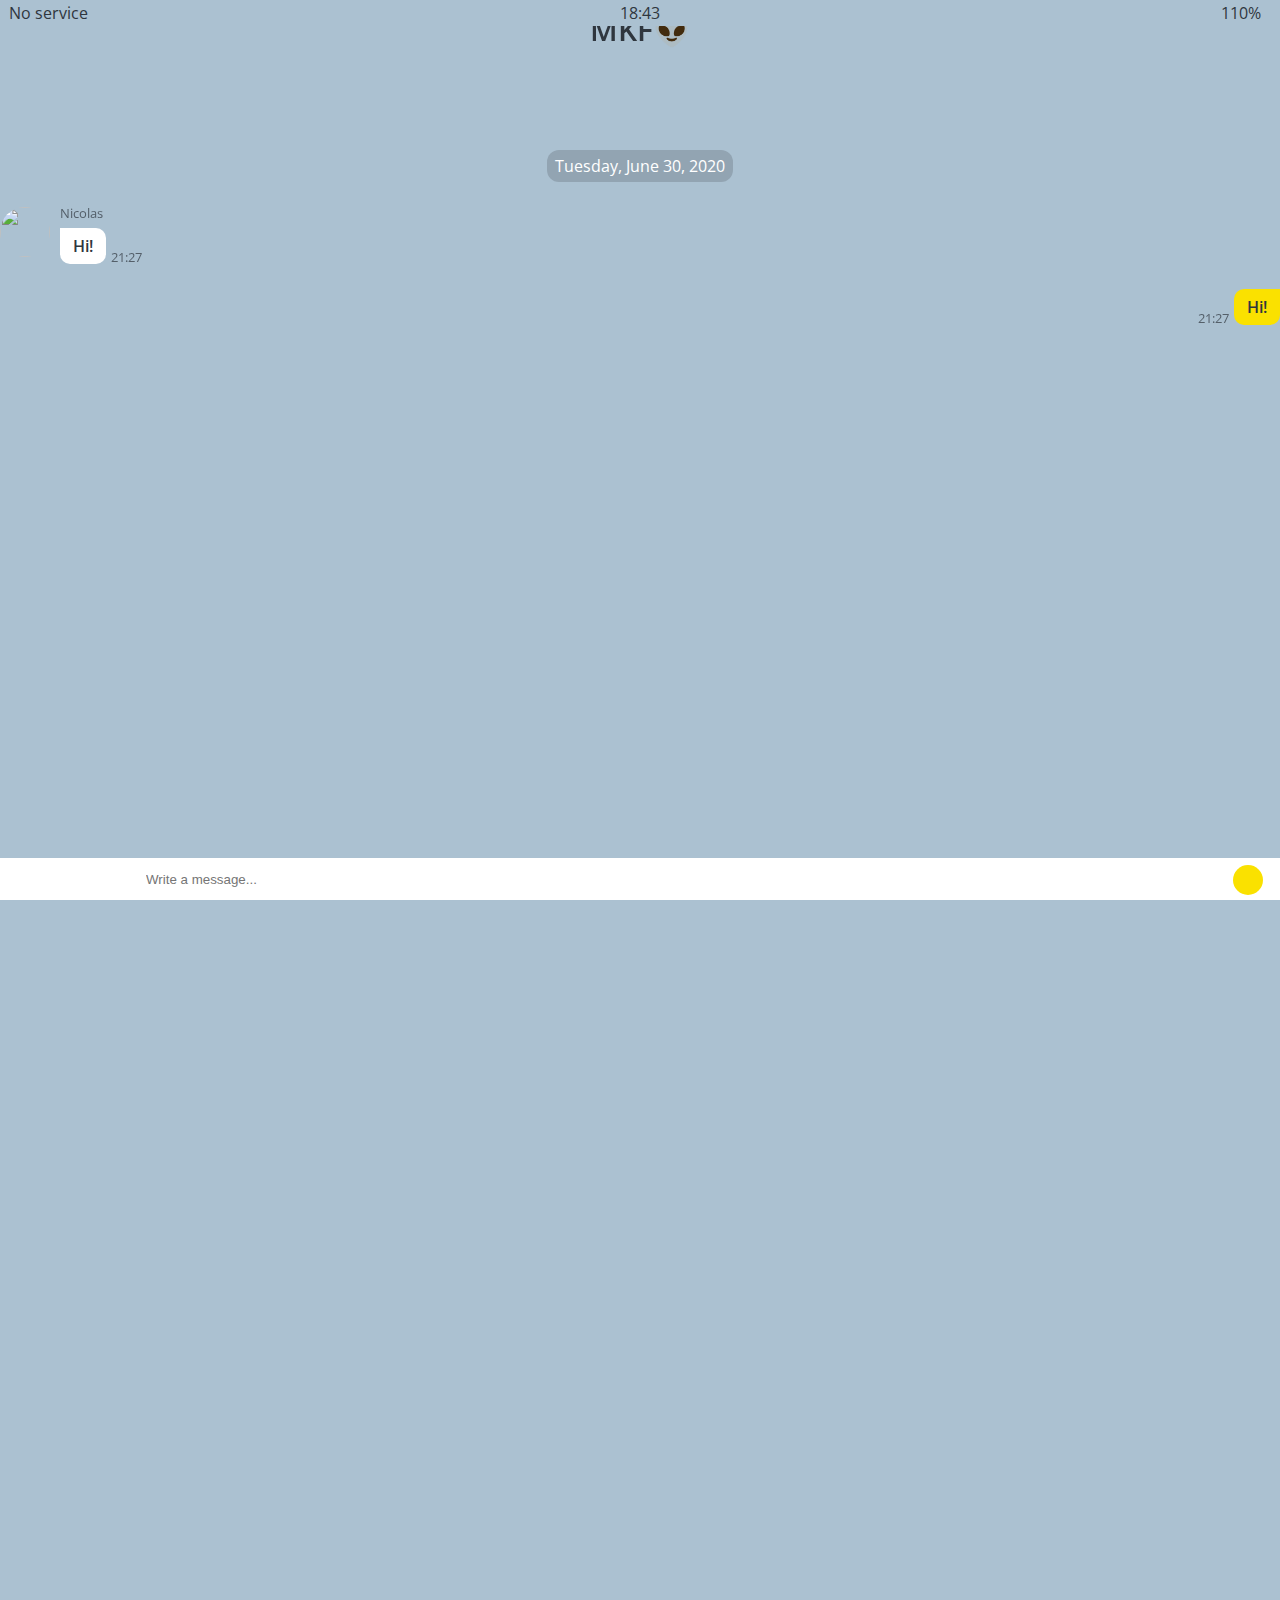
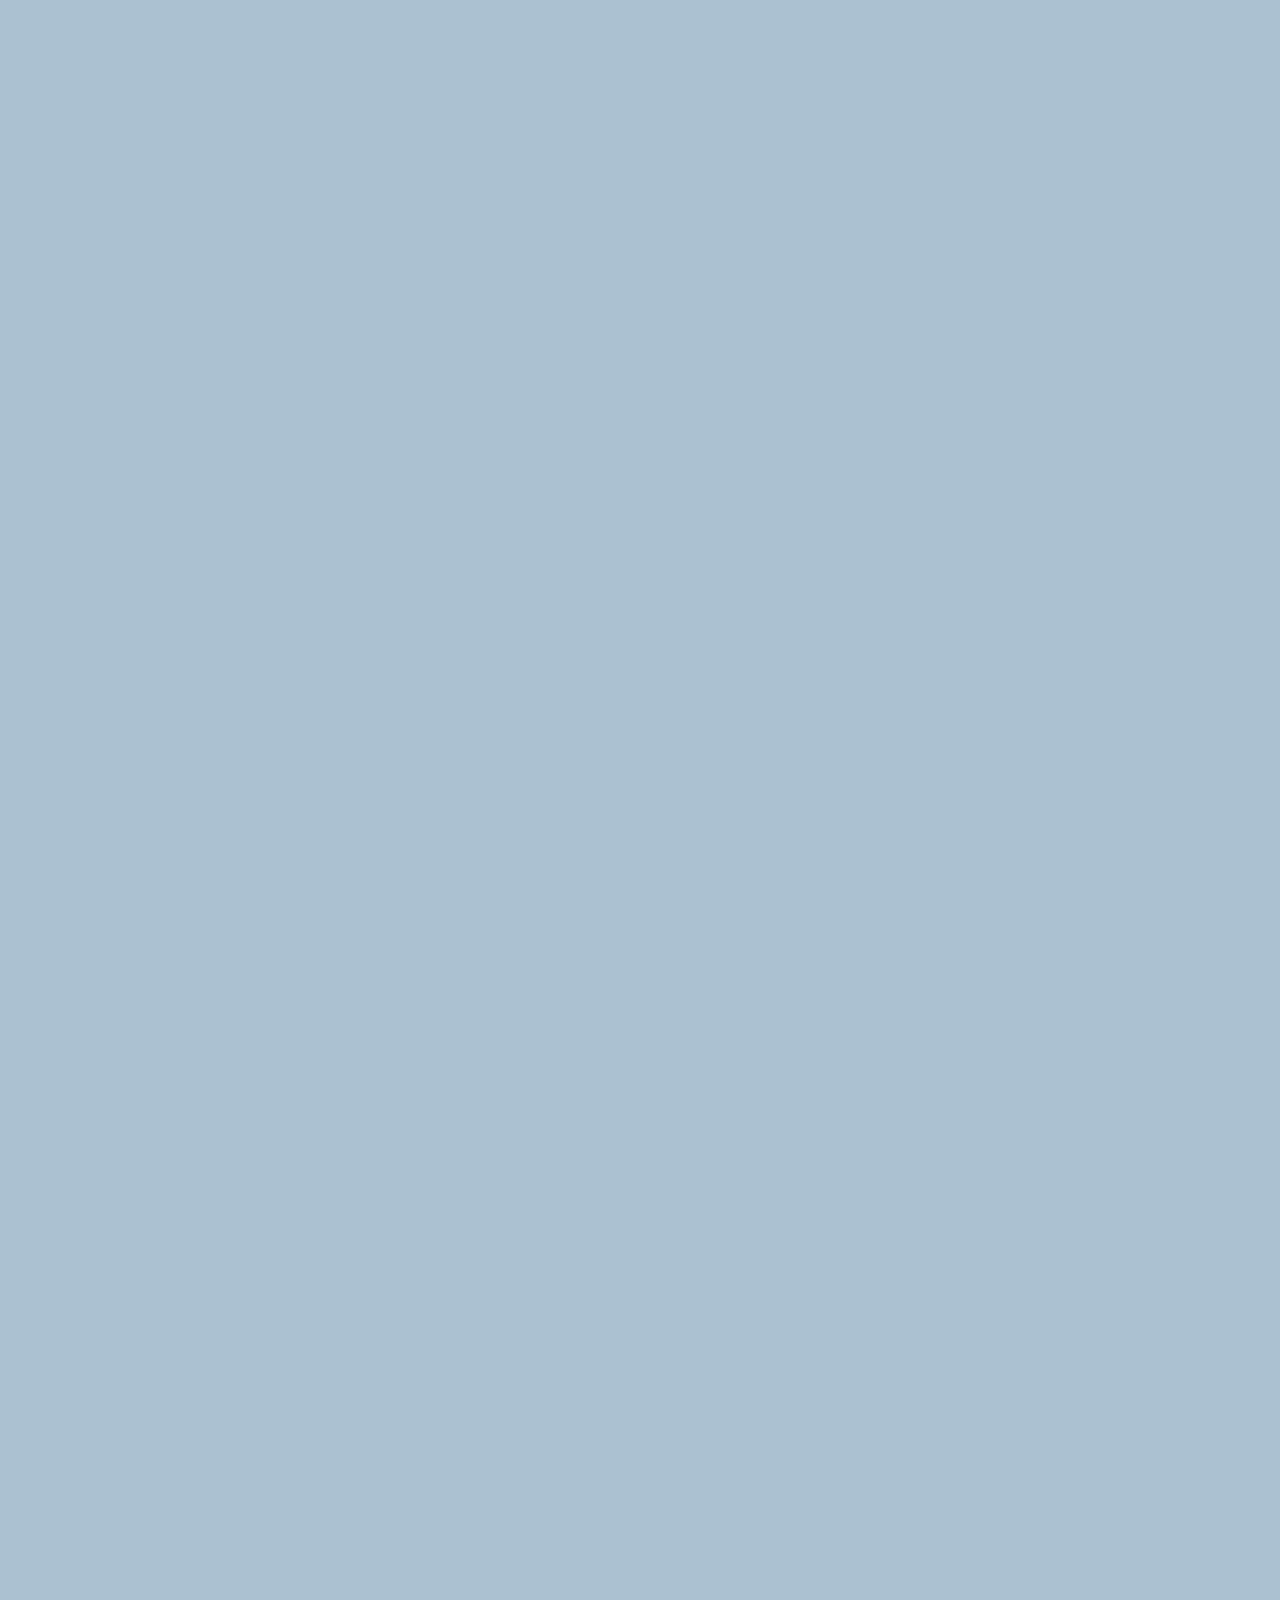
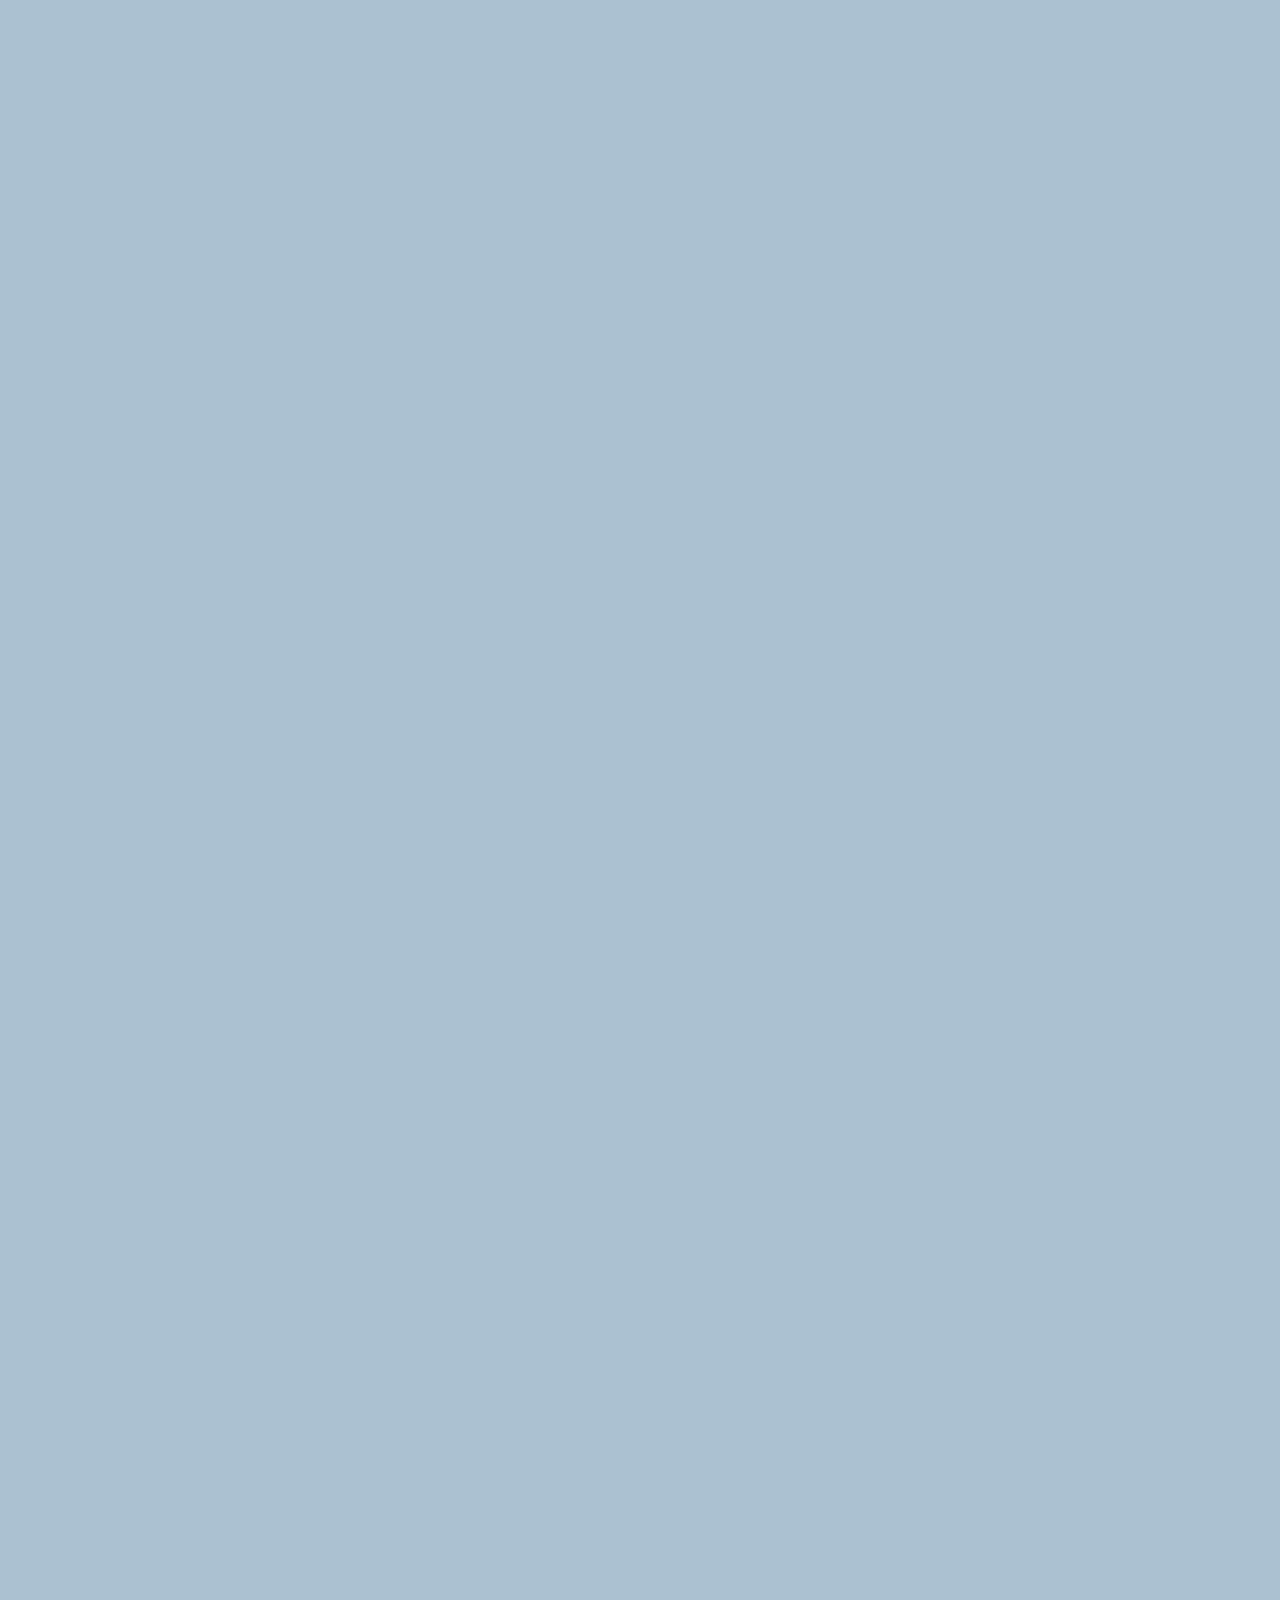
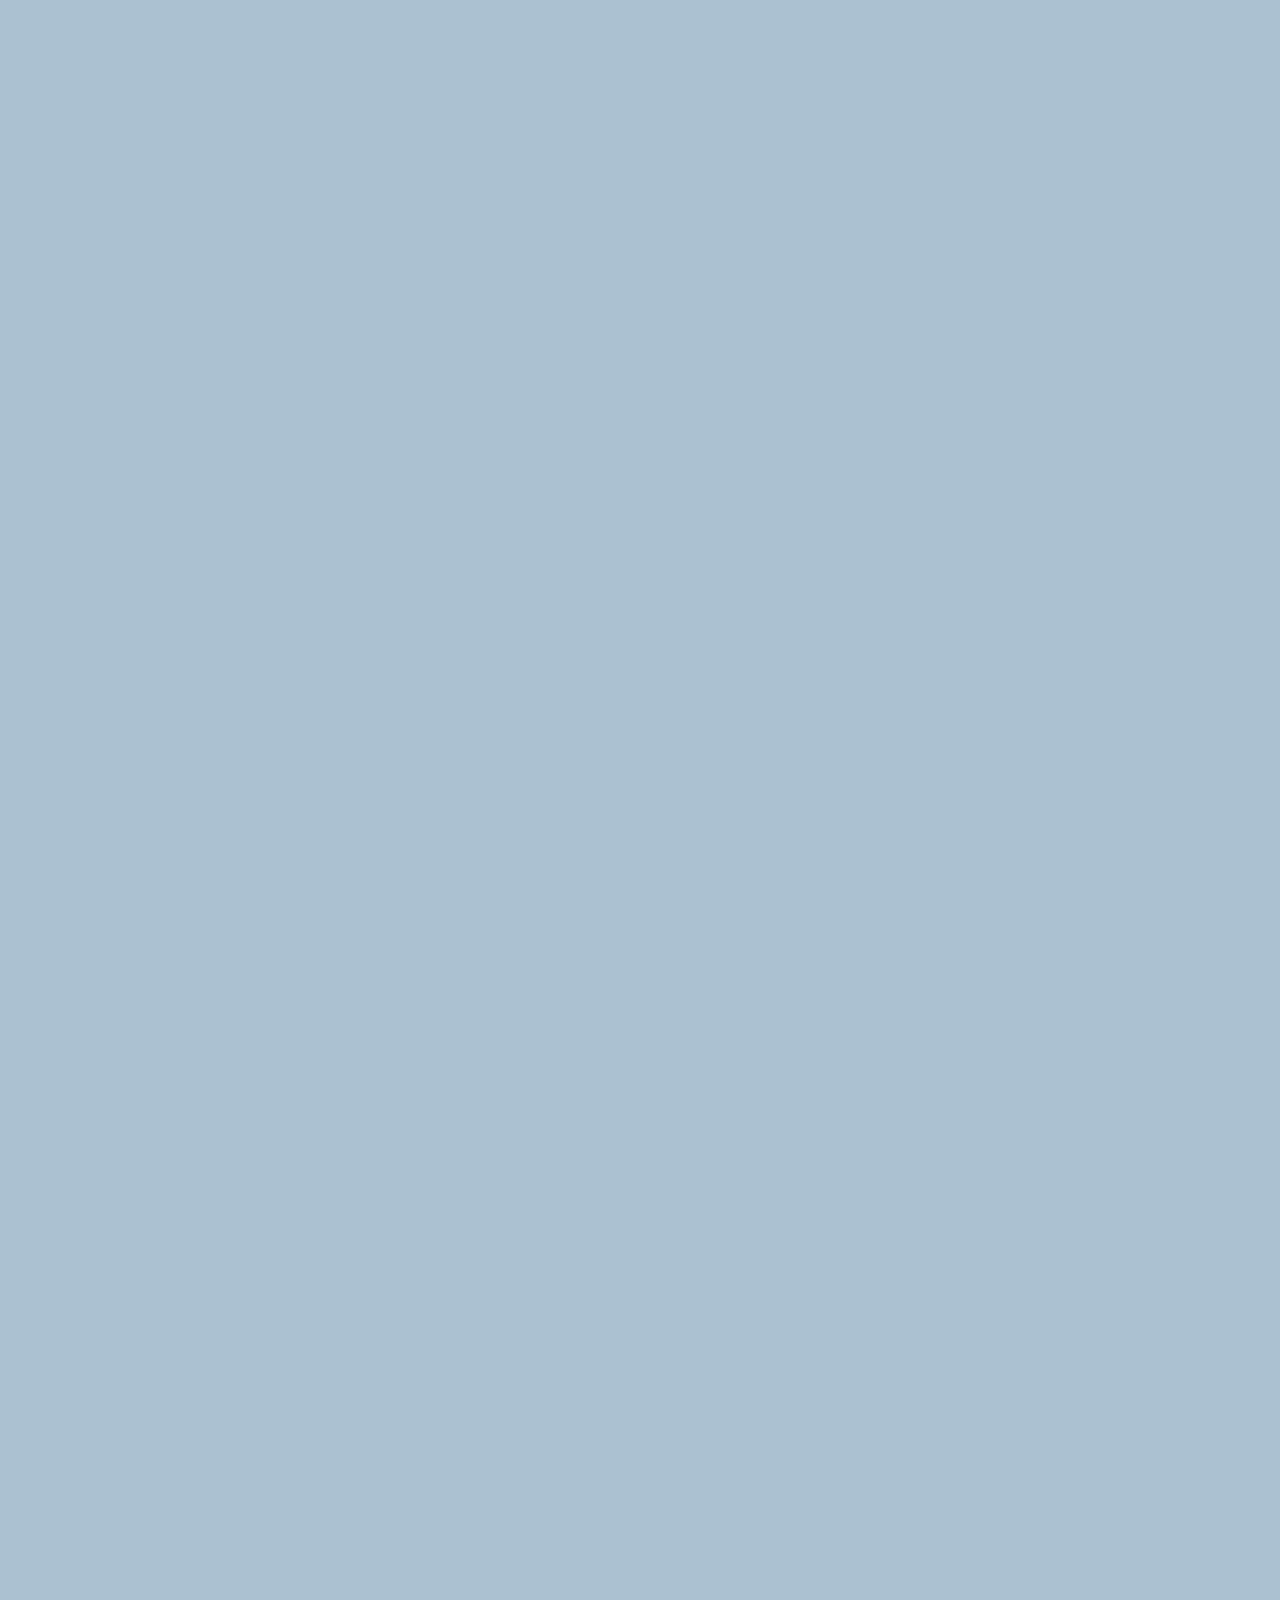
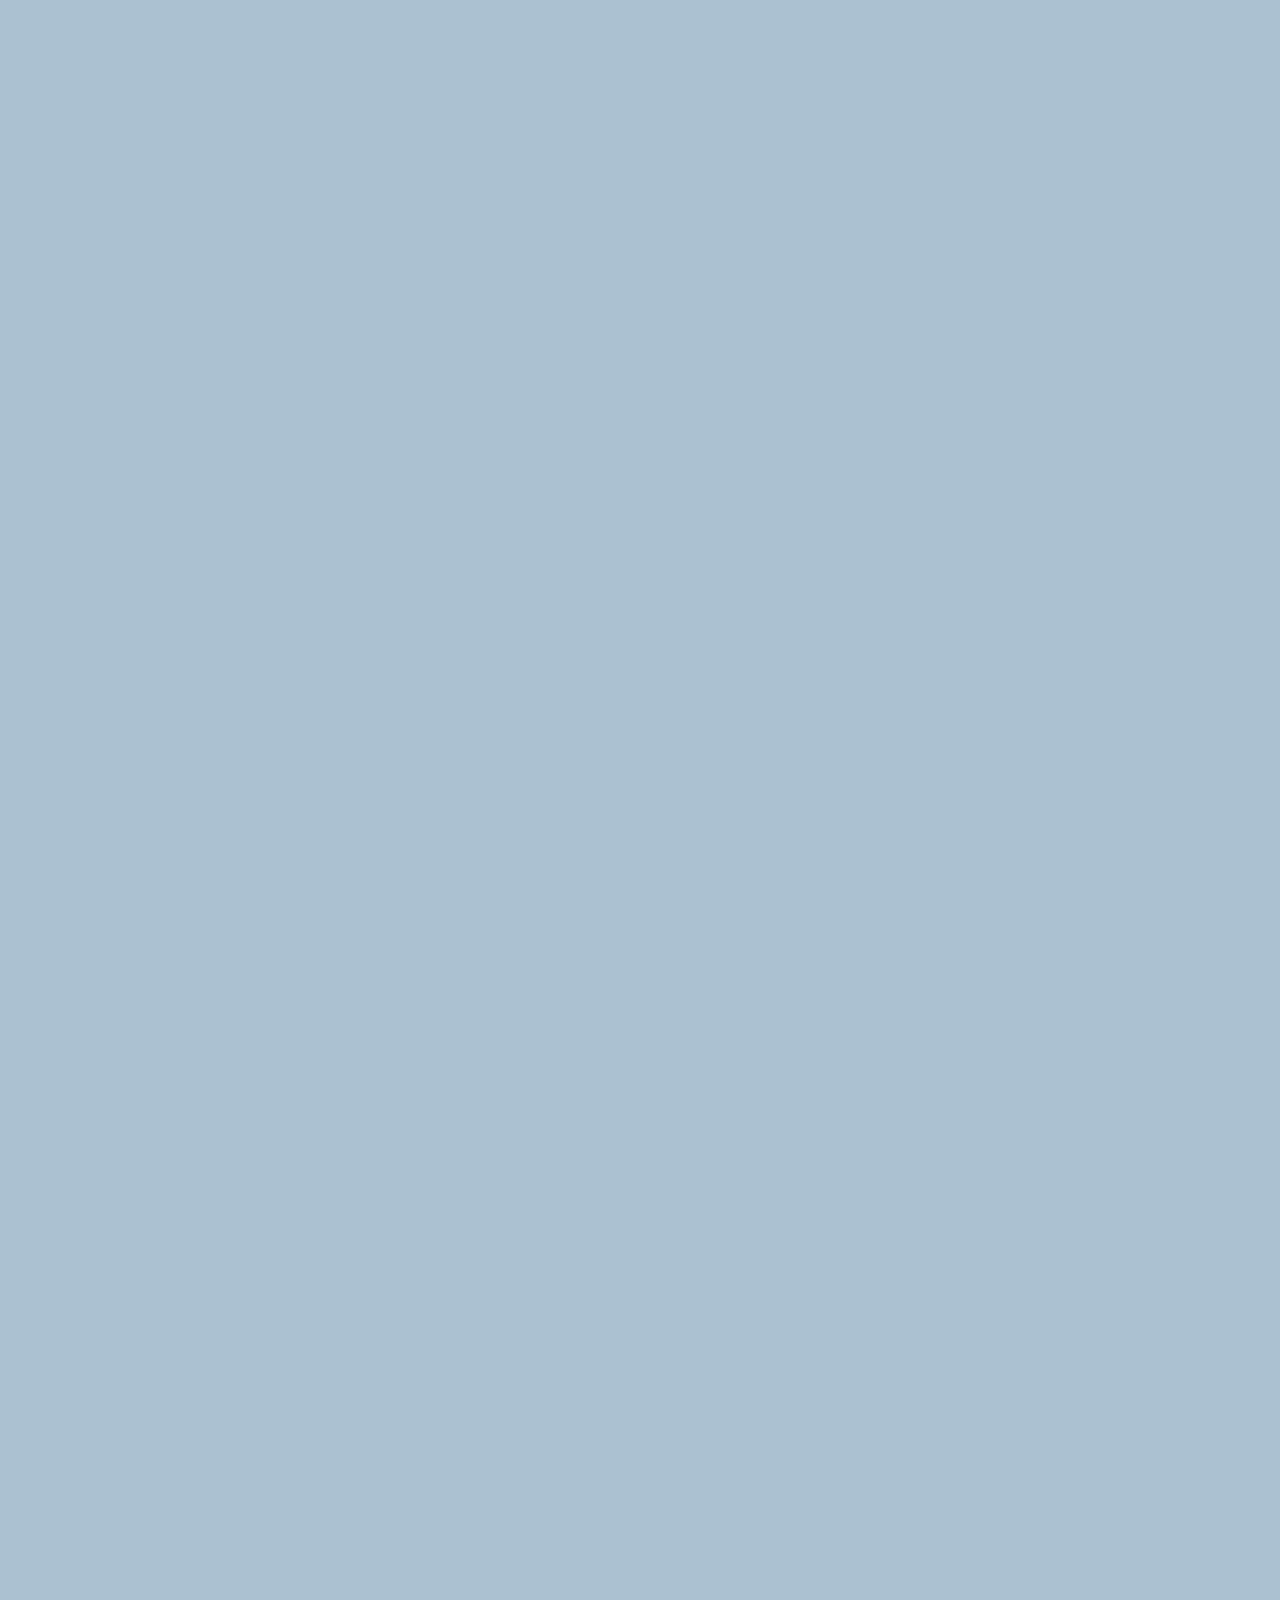
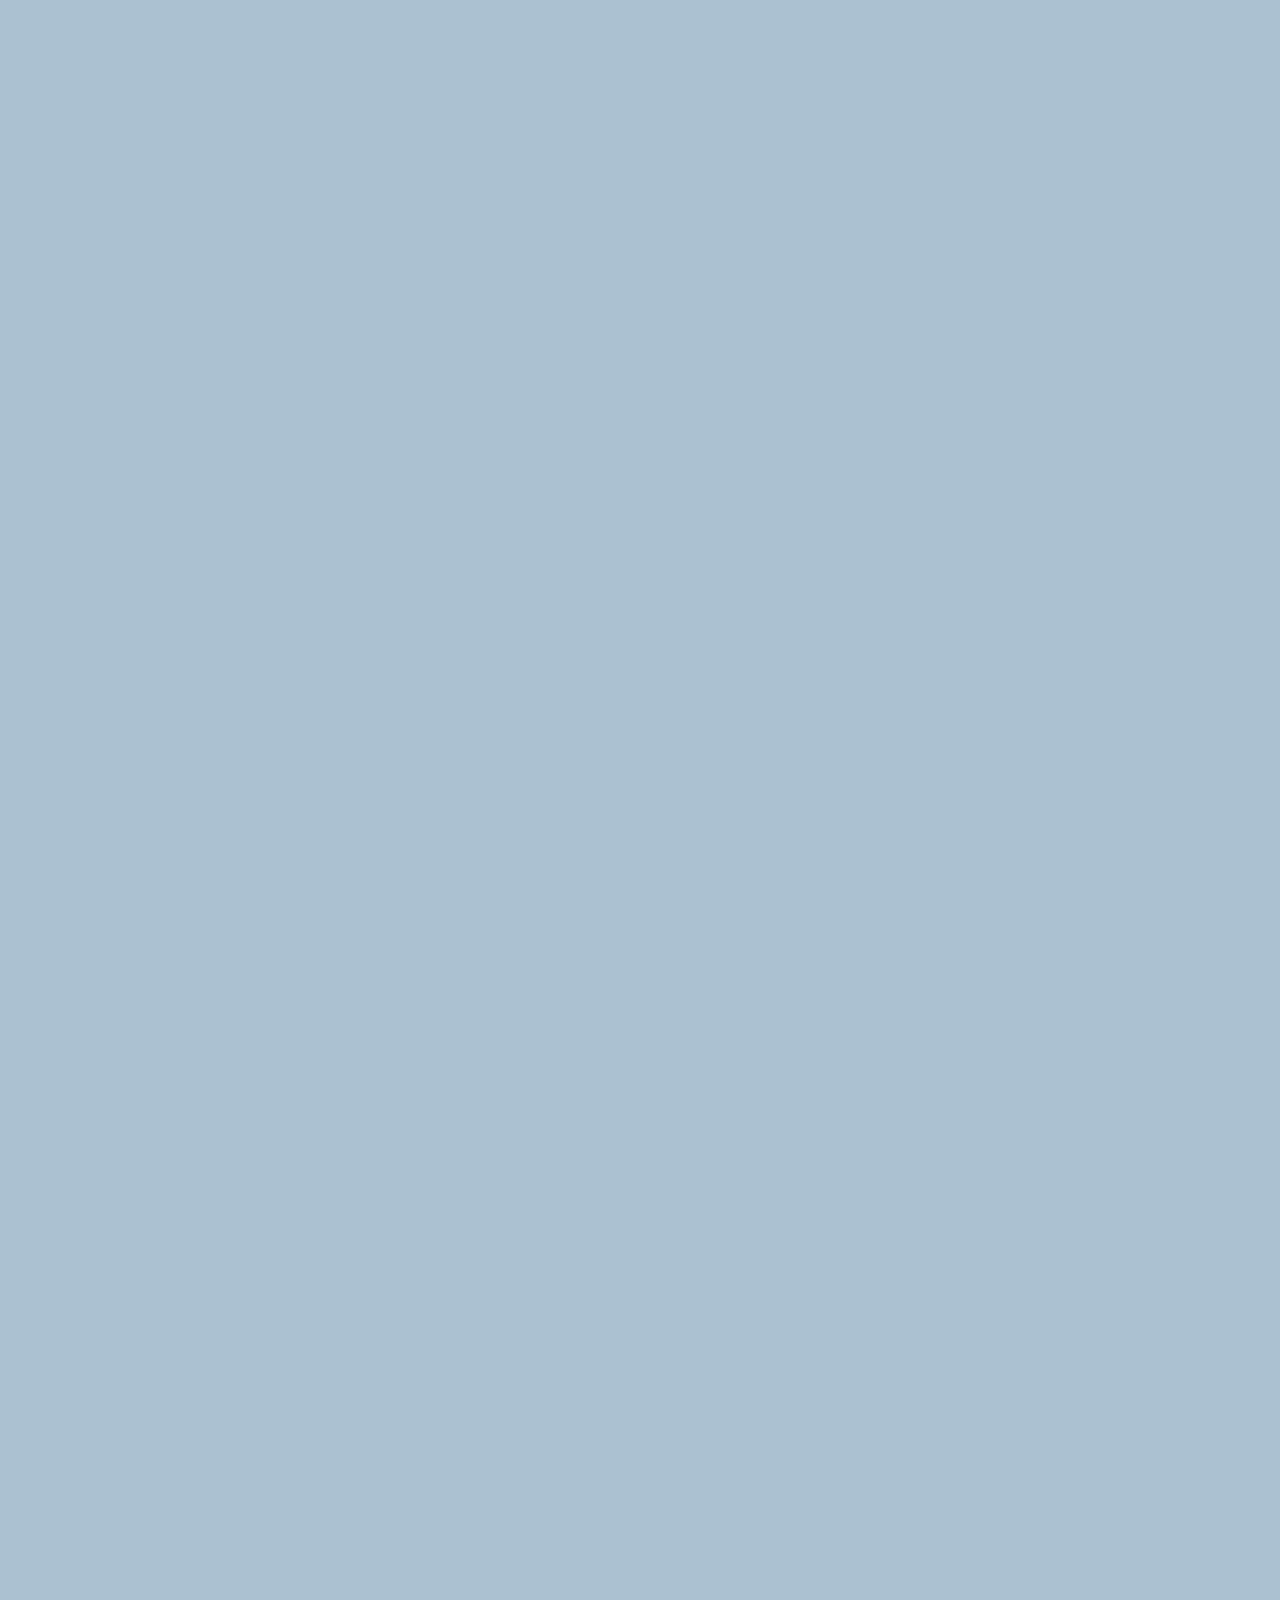
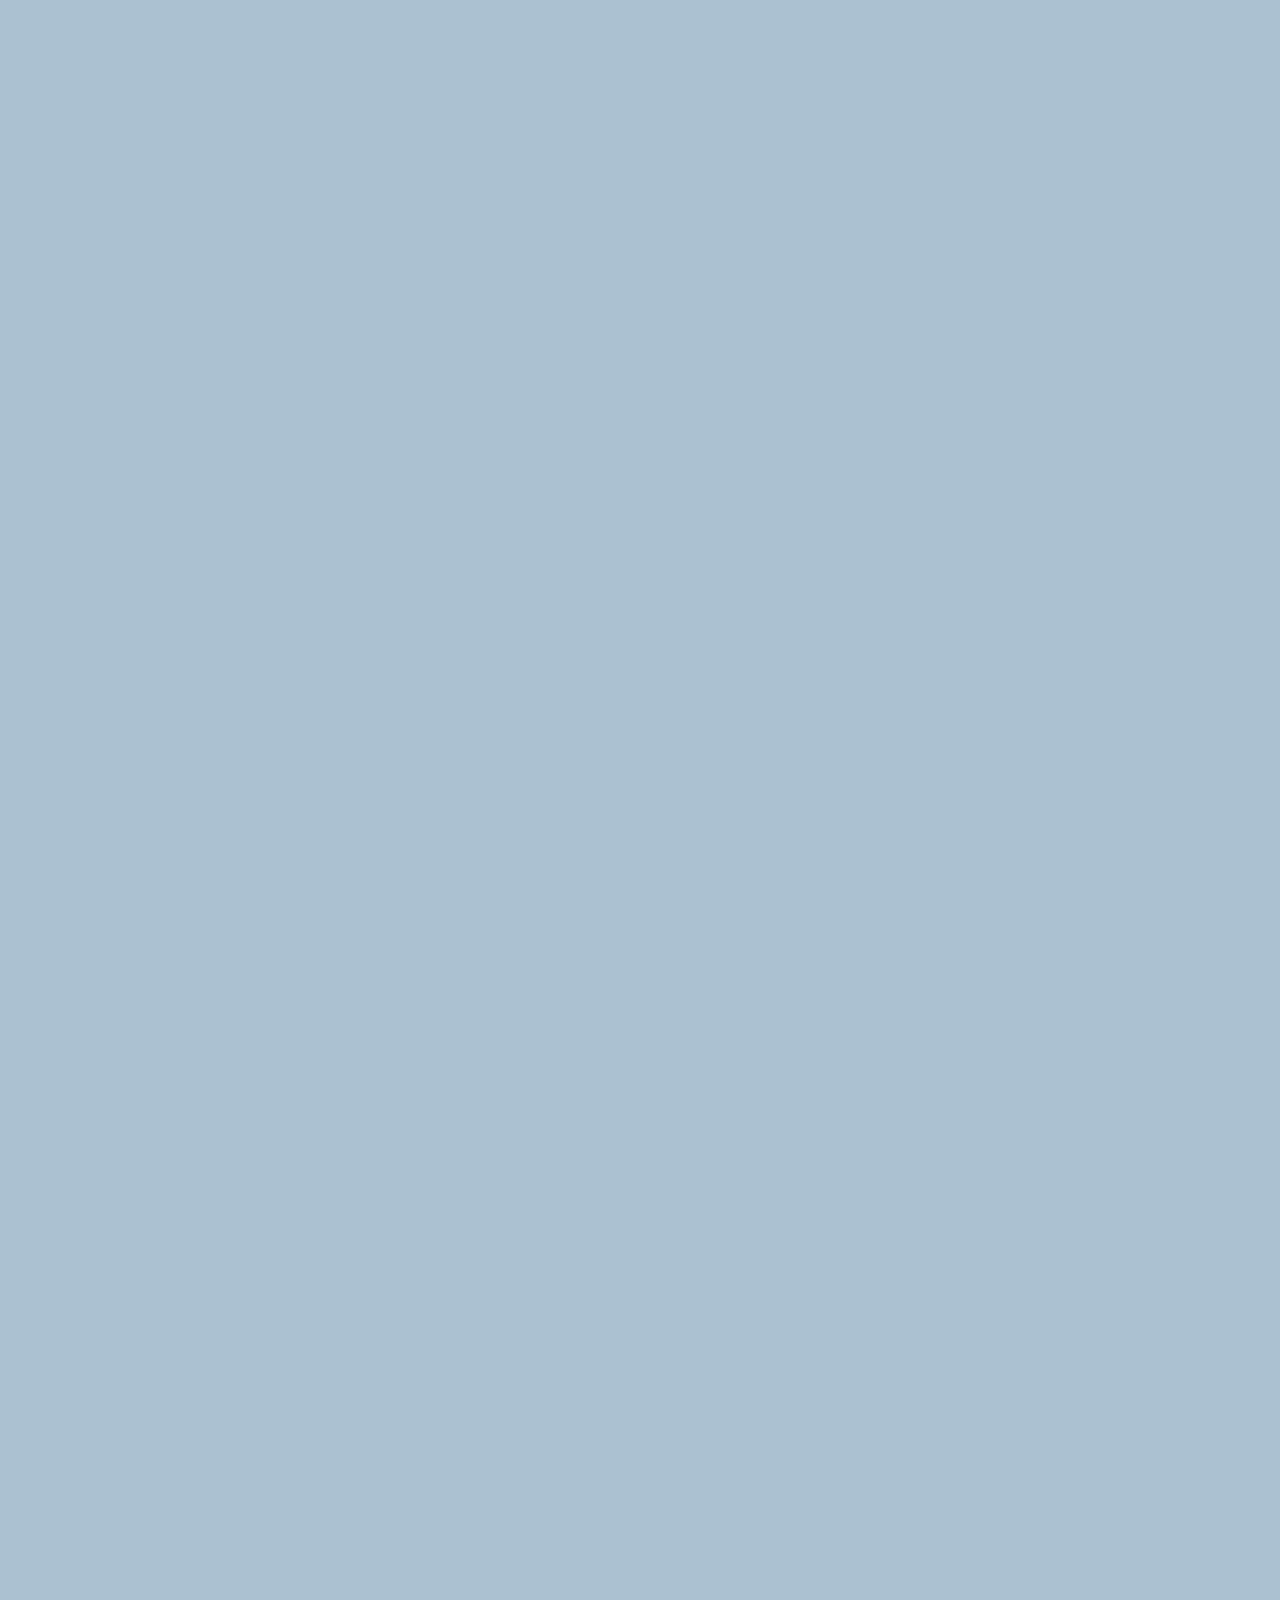
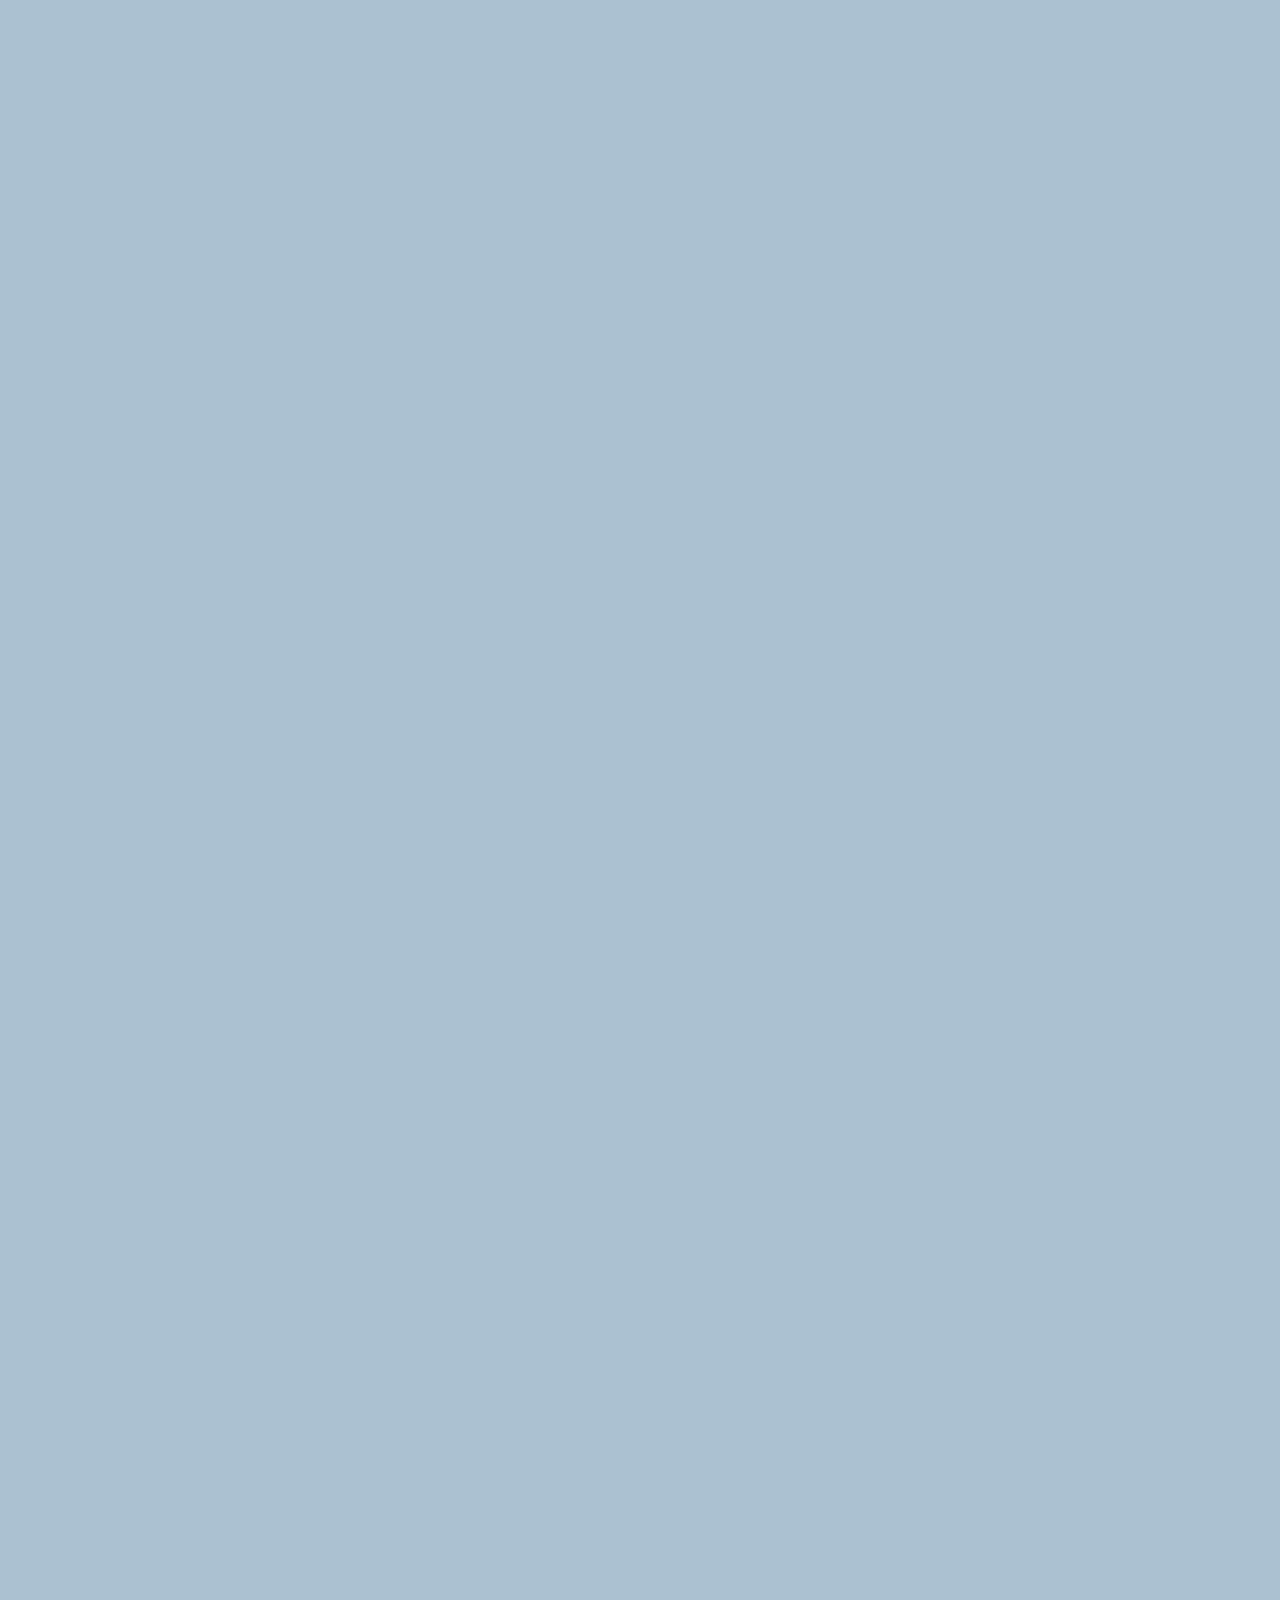
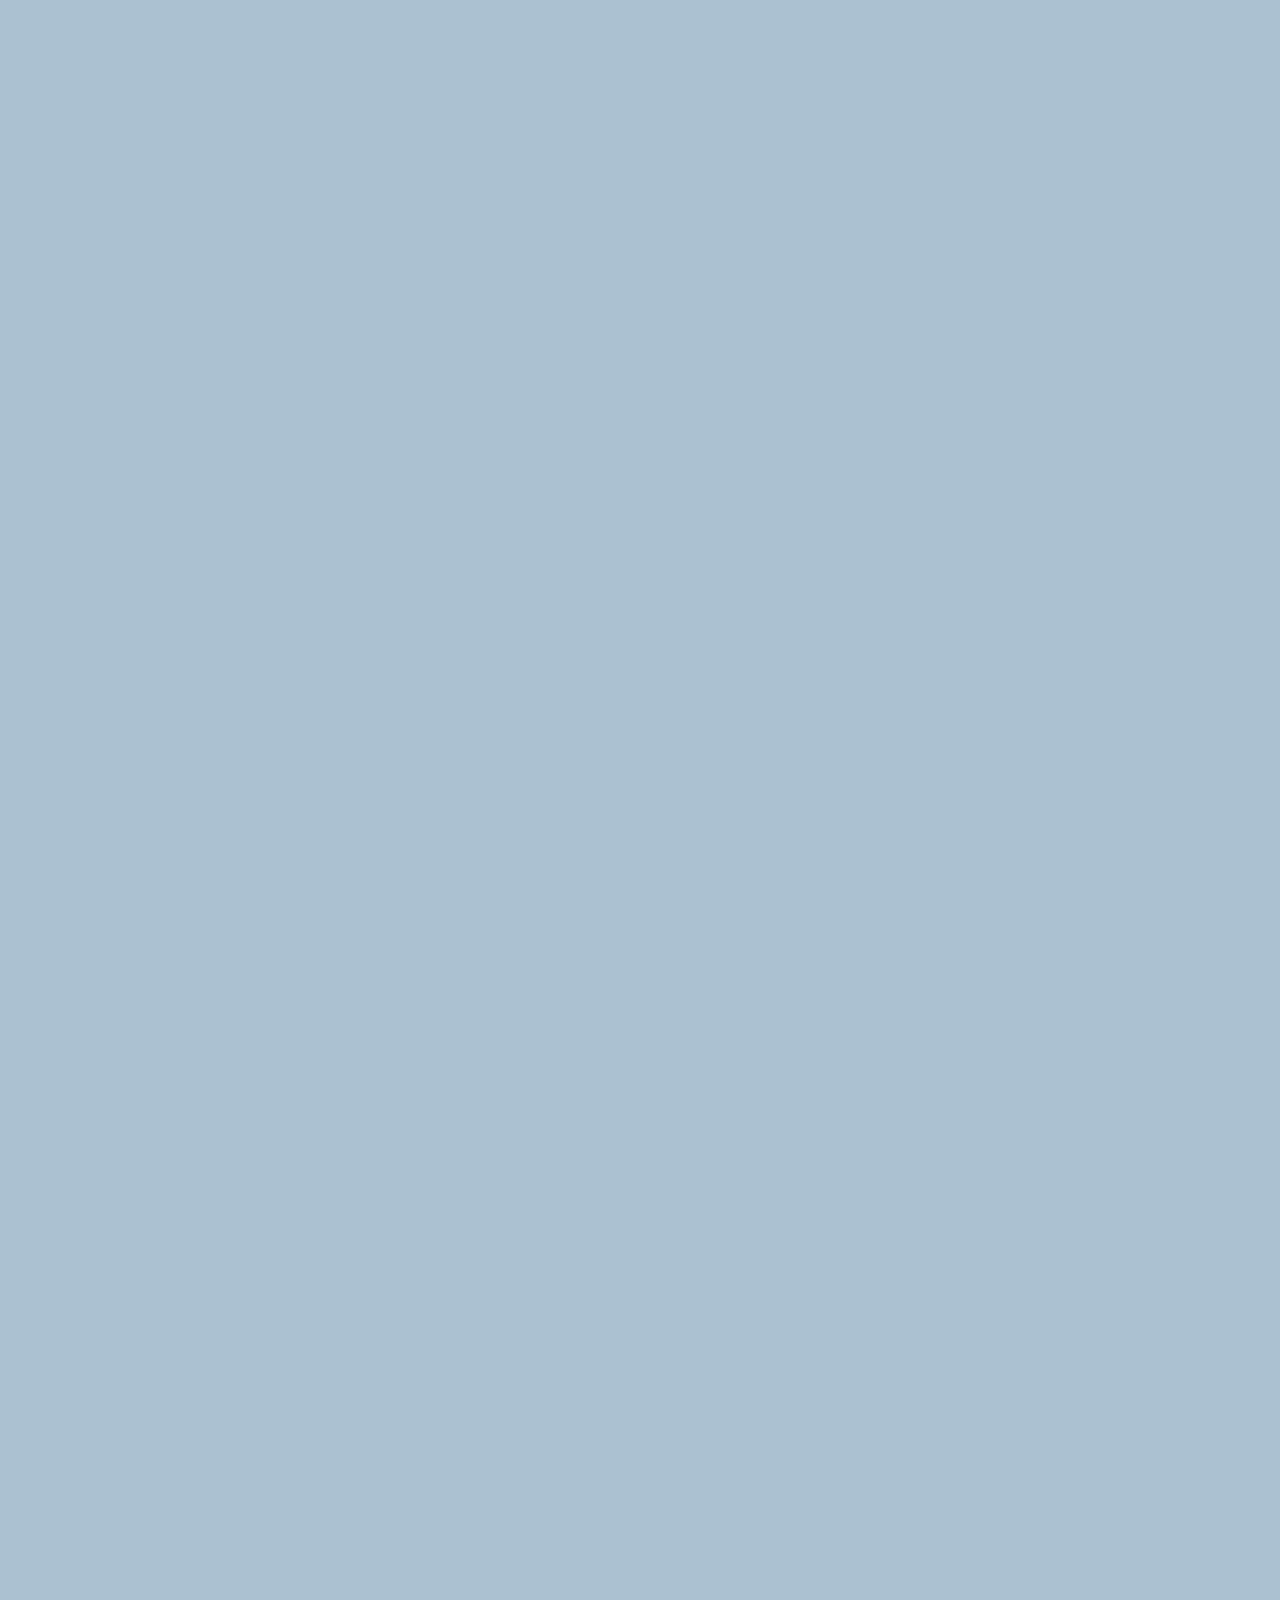
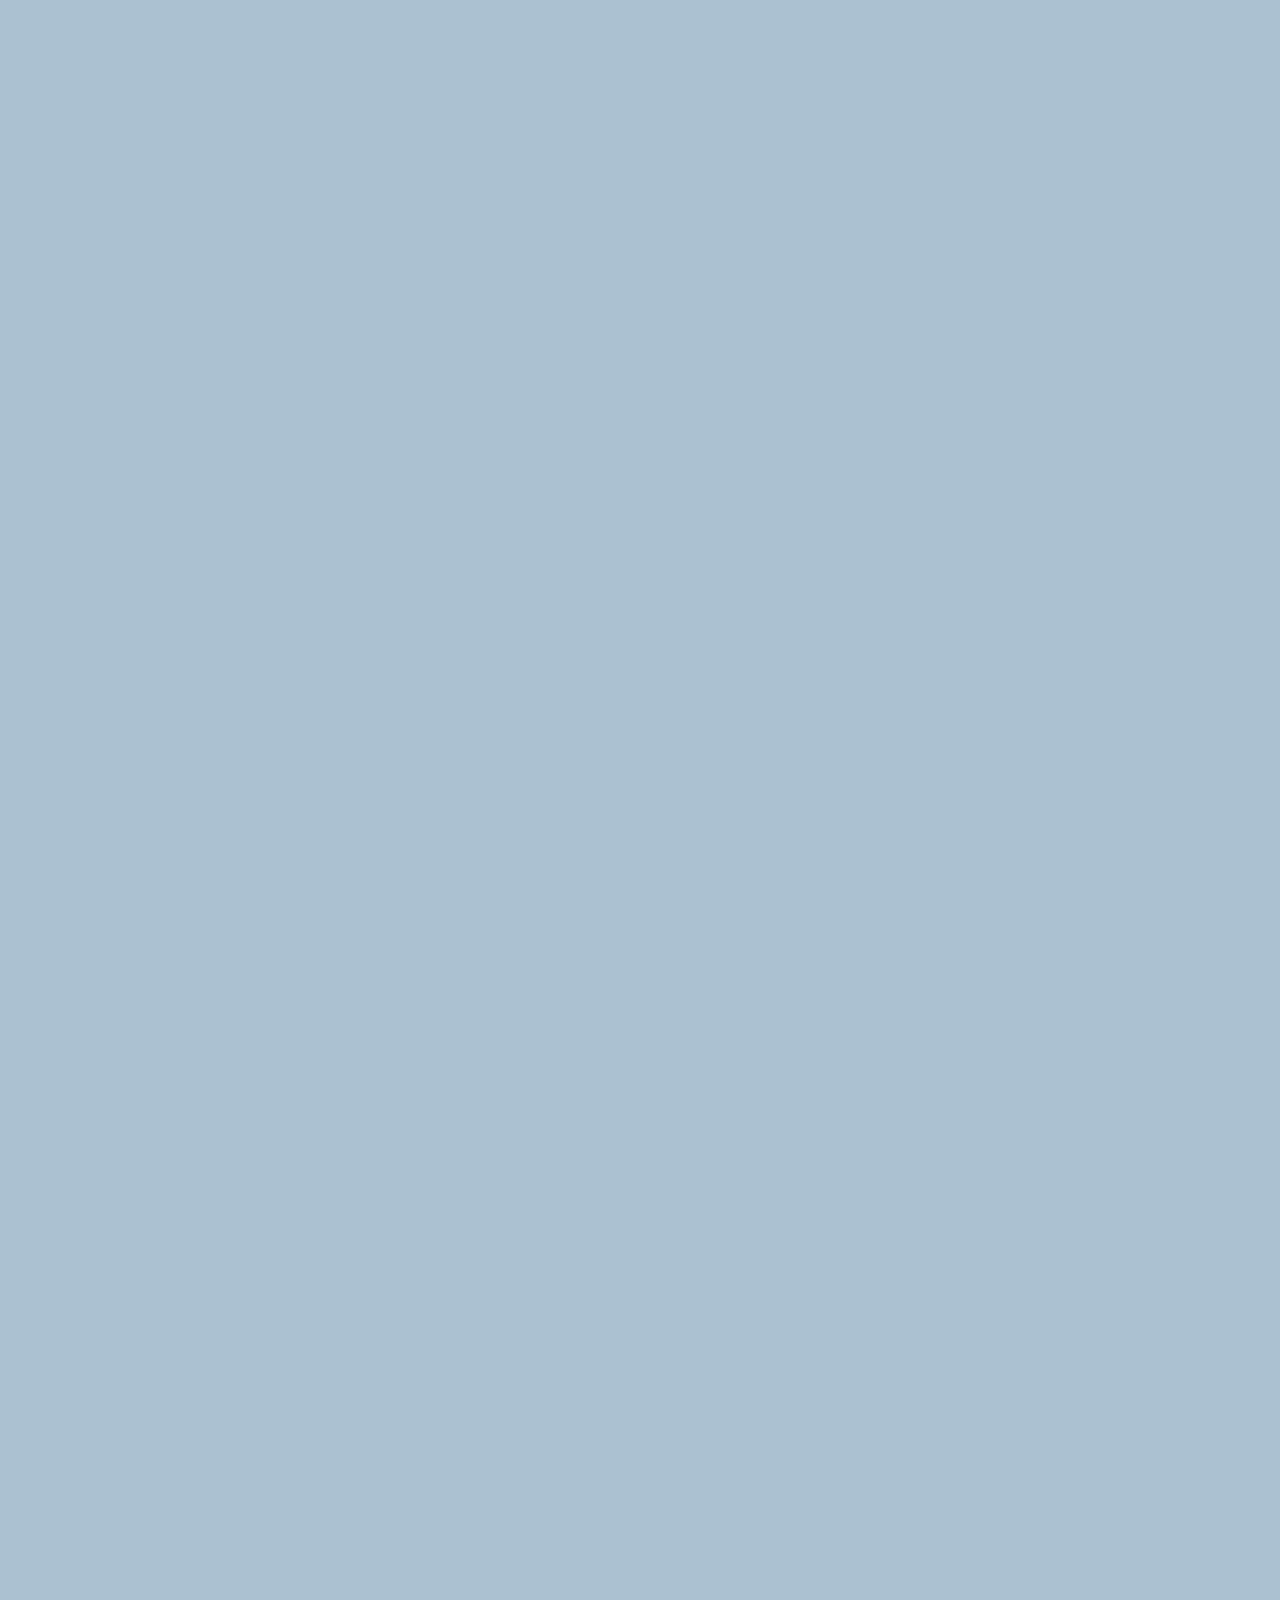
==== chat.html @ 1869f175 "210510_Mon_2201" ====
<!DOCTYPE html>
<html lang="en">
<head>
    <link rel="stylesheet" href="css/00_styles.css">
    <meta charset="UTF-8">
    <meta http-equiv="X-UA-Compatible" content="IE=edge">
    <meta name="viewport" content="width=device-width, initial-scale=1.0">
    <title>chat-Kakao clone</title>
</head>
<body id="chat-screen">

    <div class="status-bar">
        <div class="status-bar__column">
            <span>No service</span>
            <!--To do wifi icon-->
            <i class="fas fa-wifi"></i>
        </div>
        <div class="status-bar__column">
                <span>18:43</span>
        </div>
        <div class="status-bar__column">
                <span>110% </span>
                <i class="fas fa-battery-three-quarters fa-lg"></i>
                <i class="fas fa-bolt"></i>
        </div>
    </div> 
    <header class="alt-header">
        <div class="alt-header__column">
            <a href="chats.html">
            <i class="fas fa-angle-left fa-2x"></i>
            </a>
        </div>
        <div class="alt-header__column">
            <h1 class="alt-header__title">MKF👽</h1>
        </div>
        <div class="alt-header__column">
            <span><i class="fas fa-search fa-lg"></i></span>
            <span><i class="fas fa-bars fa-lg"></i></span>
        </div>
    </header>

    <main class="main-screen main-chat">
        <div class="chat__timestamp">
            Tuesday, June 30, 2020
        </div>

        <div class="message-row">
            <img src="https://avatars.githubusercontent.com/u/3612017?v=4 ">
            <div class="message-row__content">
                <span class="message__author">Nicolas</span>
                <div class="message__info"> 
                    <span class="message__bubble">Hi!</span>
                    <span class="message__time">21:27</span>
                </div>
            </div>
        </div>
        <div class="message-row message-row--own">
            
            <div class="message-row__content">
                
                <div class="message__info"> 
                    <span class="message__bubble">Hi!</span>
                    <span class="message__time">21:27</span>
                </div>
            </div>
        </div>
    </main>
 
    <form class="reply">
        <div class="reply__column">
            <i class="far fa-plus-square fa-lg"></i>
        </div>
        <div class="reply__column">
            <input type="text" placeholder="Write a message..."/>
            <i class="far fa-smile fa-lg"></i>
            <button>
                <i class="fas fa-arrow-up"></i>
            </button>
        </div>
    </form>


  
    <script 
    src="https://kit.fontawesome.com/7cac035565.js"
    crossorigin="anonymous"
    ></script>
</body>
</html>
---- css/00_styles.css ----
@import url("https://fonts.googleapis.com/css2?family=Open+Sans:wght@400;600&display=swap");

@import "reset.css";
@import "variables.css";

/*components*/
@import "screens/components/status-bar.css";
@import "screens/components/nav-bar.css";
@import "screens/components/screen-header.css";
@import "screens/components/alt-screen-header.css";
@import "screens/components/user-component.css";
@import "screens/components/icon-row.css";
@import "screens/components/badge.css";

/*screens*/
@import "screens/login.css";
@import "screens/friends.css";
@import "screens/find.css";
@import "screens/more.css";
@import "screens/settings.css";
@import "screens/chat.css";

body {
  font-family: "Open Sans", sans-serif;
  color: #2f363e;
}

.main-screen {
  margin-left: var(--horizontal-space);
  margin-right: var(--horizontal-space);
}
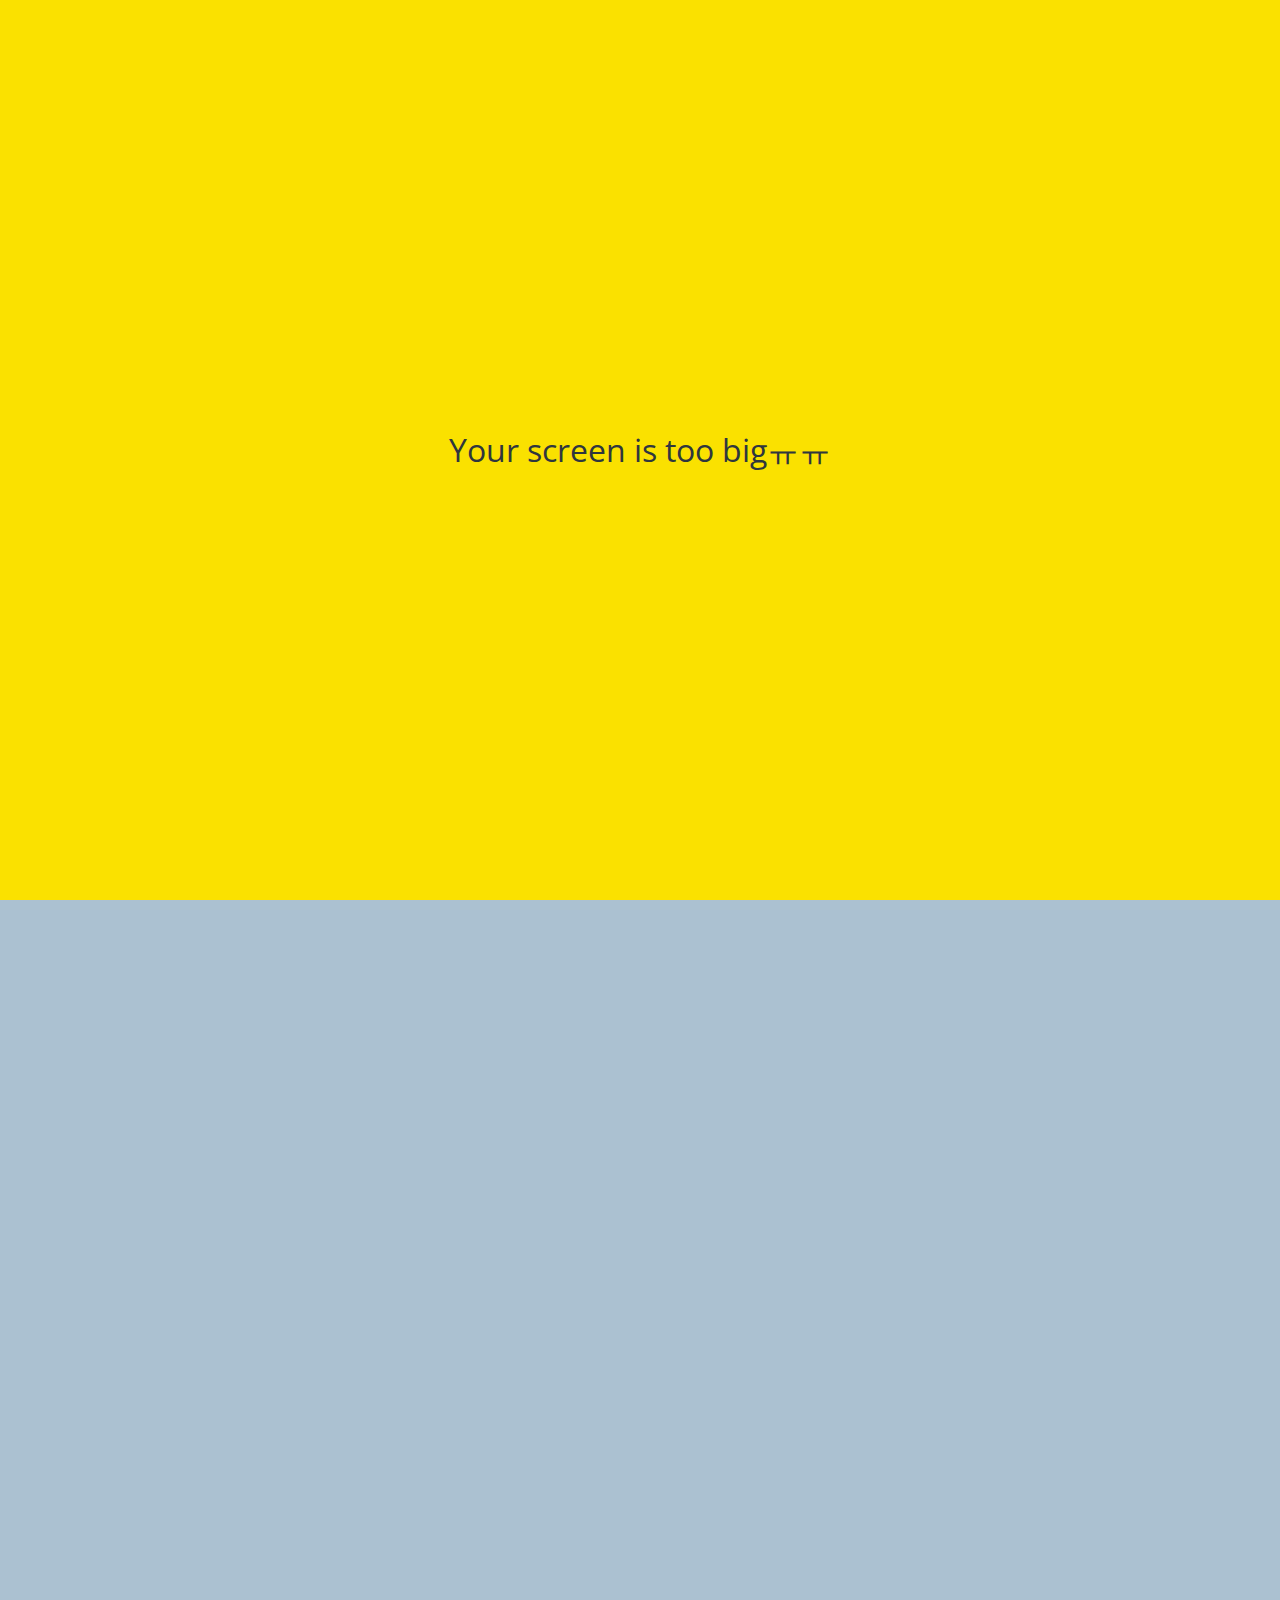
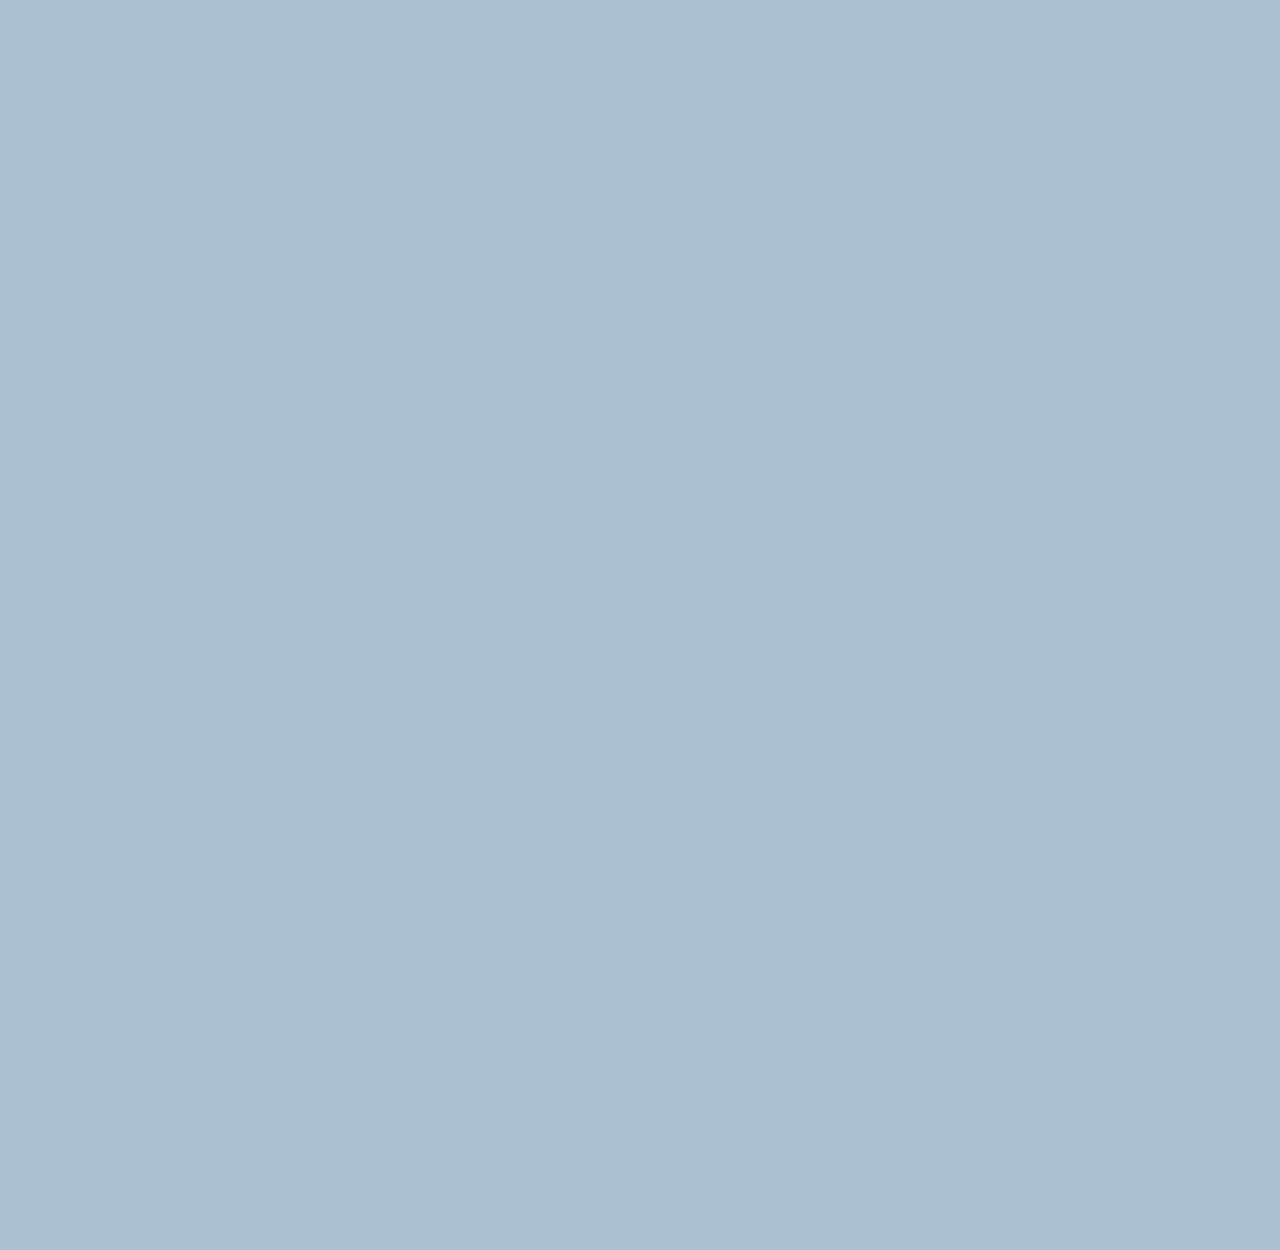
==== commit fa637da7: "210515Sat_1430" ====
--- a/chat.html
+++ b/chat.html
@@ -79,7 +79,9 @@
         </div>
     </form>
 
-
+    <div id="no-mobile">
+        <span>Your screen is too bigㅠㅠ</span>
+    </div>
   
     <script 
     src="https://kit.fontawesome.com/7cac035565.js"
--- a/css/00_styles.css
+++ b/css/00_styles.css
@@ -11,6 +11,7 @@
 @import "screens/components/user-component.css";
 @import "screens/components/icon-row.css";
 @import "screens/components/badge.css";
+@import "screens/components/no-mobile.css";
 
 /*screens*/
 @import "screens/login.css";
